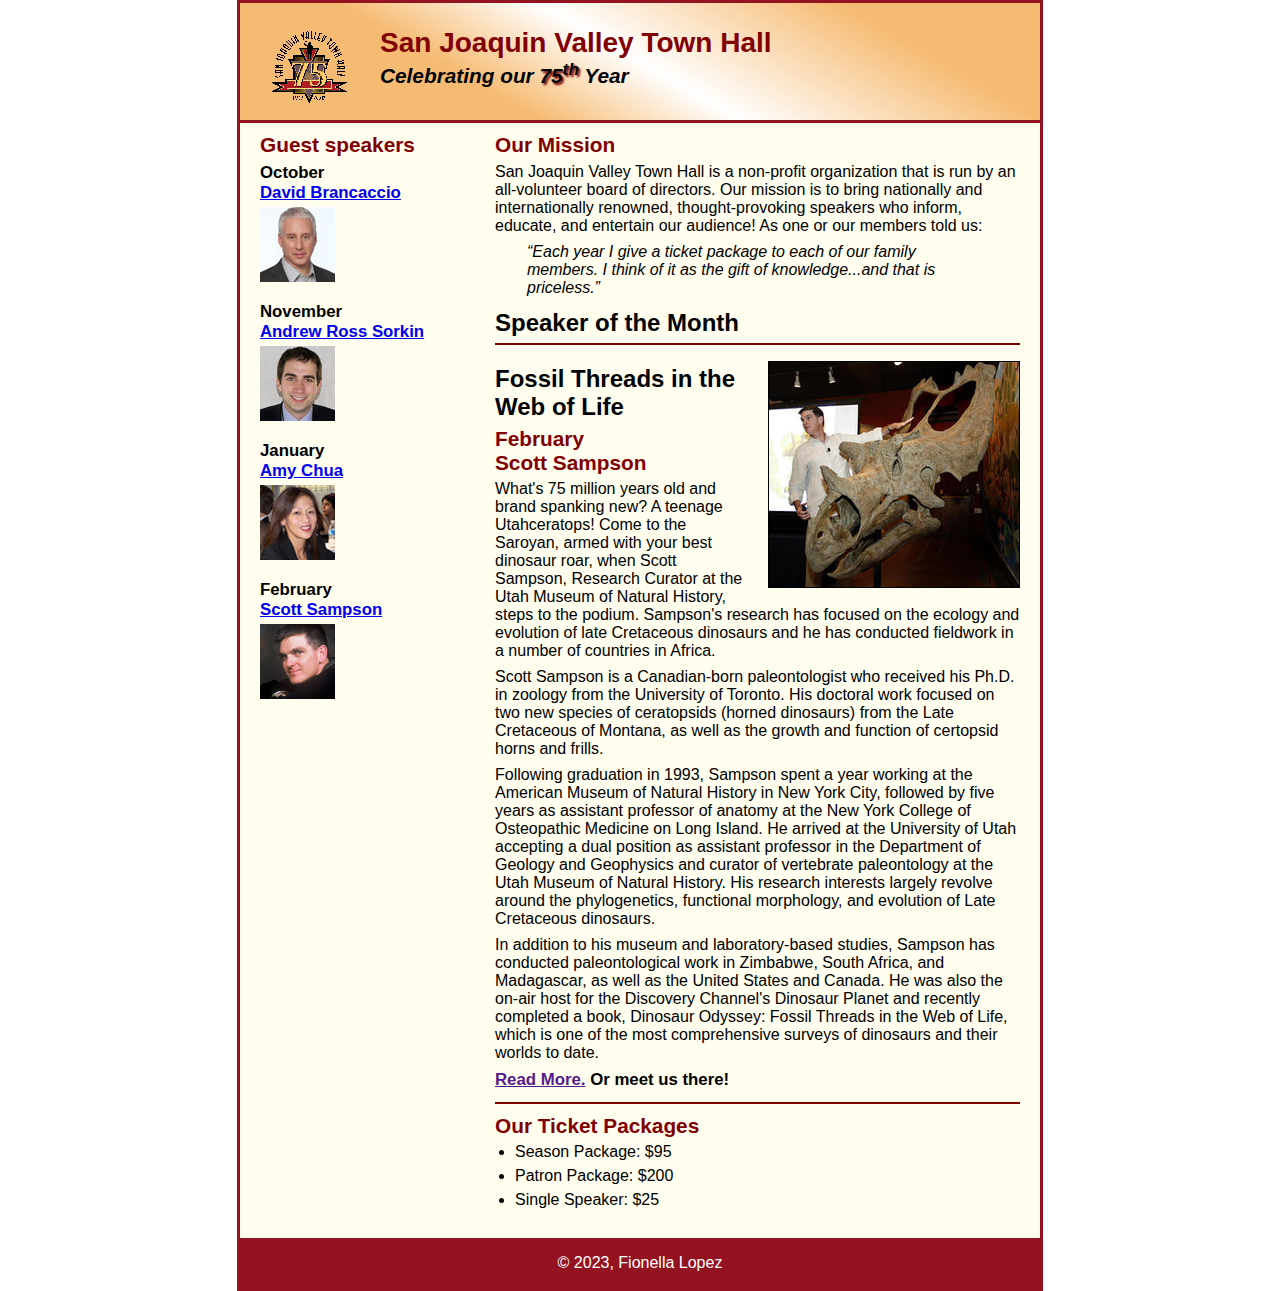
==== index.html @ 3fae97ea "Update and rename index (3).html to index.html" ====
<!DOCTYPE html>
<html lang="en">

<head>
	<meta charset="utf-8">
	<title>San Joaquin Valley Town Hall</title>
	<link rel="shortcut icon" href="../images/favicon.ico">
	<link rel="stylesheet" href="../styles/c6_speaker.css">
</head>

<body>
	<header>
		<img src="../images/town_hall_logo.gif" alt="Town Hall logo" height="80">
		<h2>San Joaquin Valley Town Hall</h2>
		<h3>Celebrating our <span class="shadow">75<sup>th</sup></span> Year</h3>
	</header>
	<main>
		<section>
      <h2>Our Mission</h2>
      <p>San Joaquin Valley Town Hall is a non-profit organization that is run by an 
        all-volunteer board of directors. Our mission is to bring nationally and 
        internationally renowned, thought-provoking speakers who inform, educate, 
        and entertain our audience! As one or our members told us:</p>
      <blockquote>&ldquo;Each year I give a ticket package to each of our family members. 
        I think of it as the gift of knowledge...and that is priceless.&rdquo;</blockquote>
      <h1> <b>Speaker of the Month </b> </h1>
			<article>
				<img src="../images/sampson_dinosaur.jpg" alt="Scott Sampson with dinosaur">
        <h1>Fossil Threads in the Web of Life</h1>
				<h2>February<br>Scott Sampson</h2>
				<p>What's 75 million years old and brand spanking new? A teenage Utahceratops! Come to the 
				   Saroyan, armed with your best dinosaur roar, when Scott Sampson, Research Curator at the 
				   Utah Museum of Natural History, steps to the podium. Sampson's research has focused on the 
				   ecology and evolution of late Cretaceous dinosaurs and he has conducted fieldwork in a number 
				   of countries in Africa.</p>
				<p>Scott Sampson is a Canadian-born paleontologist who received his Ph.D. in zoology from the 
				   University of Toronto. His doctoral work focused on two new species of ceratopsids (horned 
				   dinosaurs) from the Late Cretaceous of Montana, as well as the growth and function of certopsid 
				   horns and frills.</p>
				<p>Following graduation in 1993, Sampson spent a year working at the American Museum of Natural 
				   History in New York City, followed by five years as assistant professor of anatomy at the New 
				   York College of Osteopathic Medicine on Long Island. He arrived at the University of Utah 
				   accepting a dual position as assistant professor in the Department of Geology and Geophysics 
				   and curator of vertebrate paleontology at the Utah Museum of Natural History. His research 
				   interests largely revolve around the phylogenetics, functional morphology, and evolution of 
				   Late Cretaceous dinosaurs.</p>
				<p>In addition to his museum and laboratory-based studies, Sampson has conducted paleontological 
				   work in Zimbabwe, South Africa, and Madagascar, as well as the United States and Canada. He was 
				   also the on-air host for the Discovery Channel's Dinosaur Planet and recently completed a book, 
				   Dinosaur Odyssey: Fossil Threads in the Web of Life, which is one of the most 
				   comprehensive surveys of dinosaurs and their worlds to date.</p>
        <h3> <a href=""> Read More.</a> <b>Or meet us there!</b></h3>
			</article>
      <h2>Our Ticket Packages</h2>
      <ul>
        <li>Season Package: $95</li>
        <li>Patron Package: $200</li>
        <li>Single Speaker: $25</li>
      </ul>
		</section>
		<aside>
			<h2>Guest speakers</h2>
			<h3>October<br><a href="../speakers/brancaccio.html">David Brancaccio</a></h3>
			<img src="../images/brancaccio75.jpg" alt="David Brancaccio photo">
			<h3>November<br><a href="../speakers/sorkin.html">Andrew Ross Sorkin</a></h3>
			<img src="../images/sorkin75.jpg" alt="Andrew Ross Sorkin photo">
			<h3>January<br><a href="../speakers/chua.html">Amy Chua</a></h3>
			<img src="../images/chua75.jpg" alt="Amy Chua photo">
			<h3>February<br><a href="../speakers/c6_sampson.html">Scott Sampson</a></h3>
			<img src="../images/sampson75.jpg" alt="Scott Sampson photo">
		</aside>
	</main>
	<footer>
		<p>&copy; 2023, Fionella Lopez </p>
	</footer>
</body>
</html>
---- styles/c6_speaker.css ----
/* the styles for the elements */
* {
	margin: 0;
	padding: 0;
}
html {
	background-color: white;
}
body {
	font-family: Arial, Helvetica, sans-serif;
    font-size: 100%;
    width: 800px;
    margin: 0 auto;
    border: 3px solid #931420;
    background-color: #fffded;
}
a:focus, a:hover {
	font-style: italic;
}
/* the styles for the header */
header {
	padding: 1.5em 0 2em 0;
	border-bottom: 3px solid #931420;
		background-image: -moz-linear-gradient(
	    30deg, #f6bb73 0%, #f6bb73 30%, white 50%, #f6bb73 80%, #f6bb73 100%);
	background-image: -webkit-linear-gradient(
	    30deg, #f6bb73 0%, #f6bb73 30%, white 50%, #f6bb73 80%, #f6bb73 100%);
	background-image: -o-linear-gradient(
	    30deg, #f6bb73 0%, #f6bb73 30%, white 50%, #f6bb73 80%, #f6bb73 100%);
	background-image: linear-gradient(
	    30deg, #f6bb73 0%, #f6bb73 30%, white 50%, #f6bb73 80%, #f6bb73 100%);
}
header h2 {
	font-size: 175%;
	color: #800000;
}
header h3 {
	font-size: 130%;
	font-style: italic;
}
header img {
	float: left;
	padding: 0 30px;
}
.shadow {
	text-shadow: 2px 2px 2px #800000;
}
/* the styles for the section */
section {
	width: 525px;
	float: right;
	padding: 0 20px 20px 20px;
}
section h1 {
	font-size: 150%;
	padding: .5em 0 .25em 0;
	margin: 0;
}
section h2 {
	color: #800000;
	font-size: 130%;
	padding: .5em 0 .25em 0;
}
section p {
	padding-bottom: .5em;
}
section blockquote {
	padding: 0 2em;
	font-style: italic;
}
section ul {
	padding: 0 0 .25em 1.25em;
}
section li {
	padding-bottom: .35em;
}

/* the styles for the article */
article {
	padding: .5em 0;
	border-top: 2px solid #800000;
	border-bottom: 2px solid #800000;
}
article h2 {
	padding-top: 0;
}
article h3 {
	font-size: 105%;
	padding-bottom: .25em;
}
article img {
	float: right;
	margin: .5em 0 1em 1em;
	border: 1px solid black;
}

/* the styles for the aside */
aside {
	width: 215px;
	float: right;
	padding: 0 0 20px 20px;
}
aside h2 {
	color: #800000;
	font-size: 130%;
	padding: .5em 0 .25em 0;
}
aside h3 {
	font-size: 105%;
	padding-bottom: .25em;
}
aside img {
	padding-bottom: 1em;
}

/* the styles for the footer */
footer {
	background-color: #931420;
	clear: both;

}
footer p {
	text-align: center;
	color: white;
	padding: 1em 0;
}
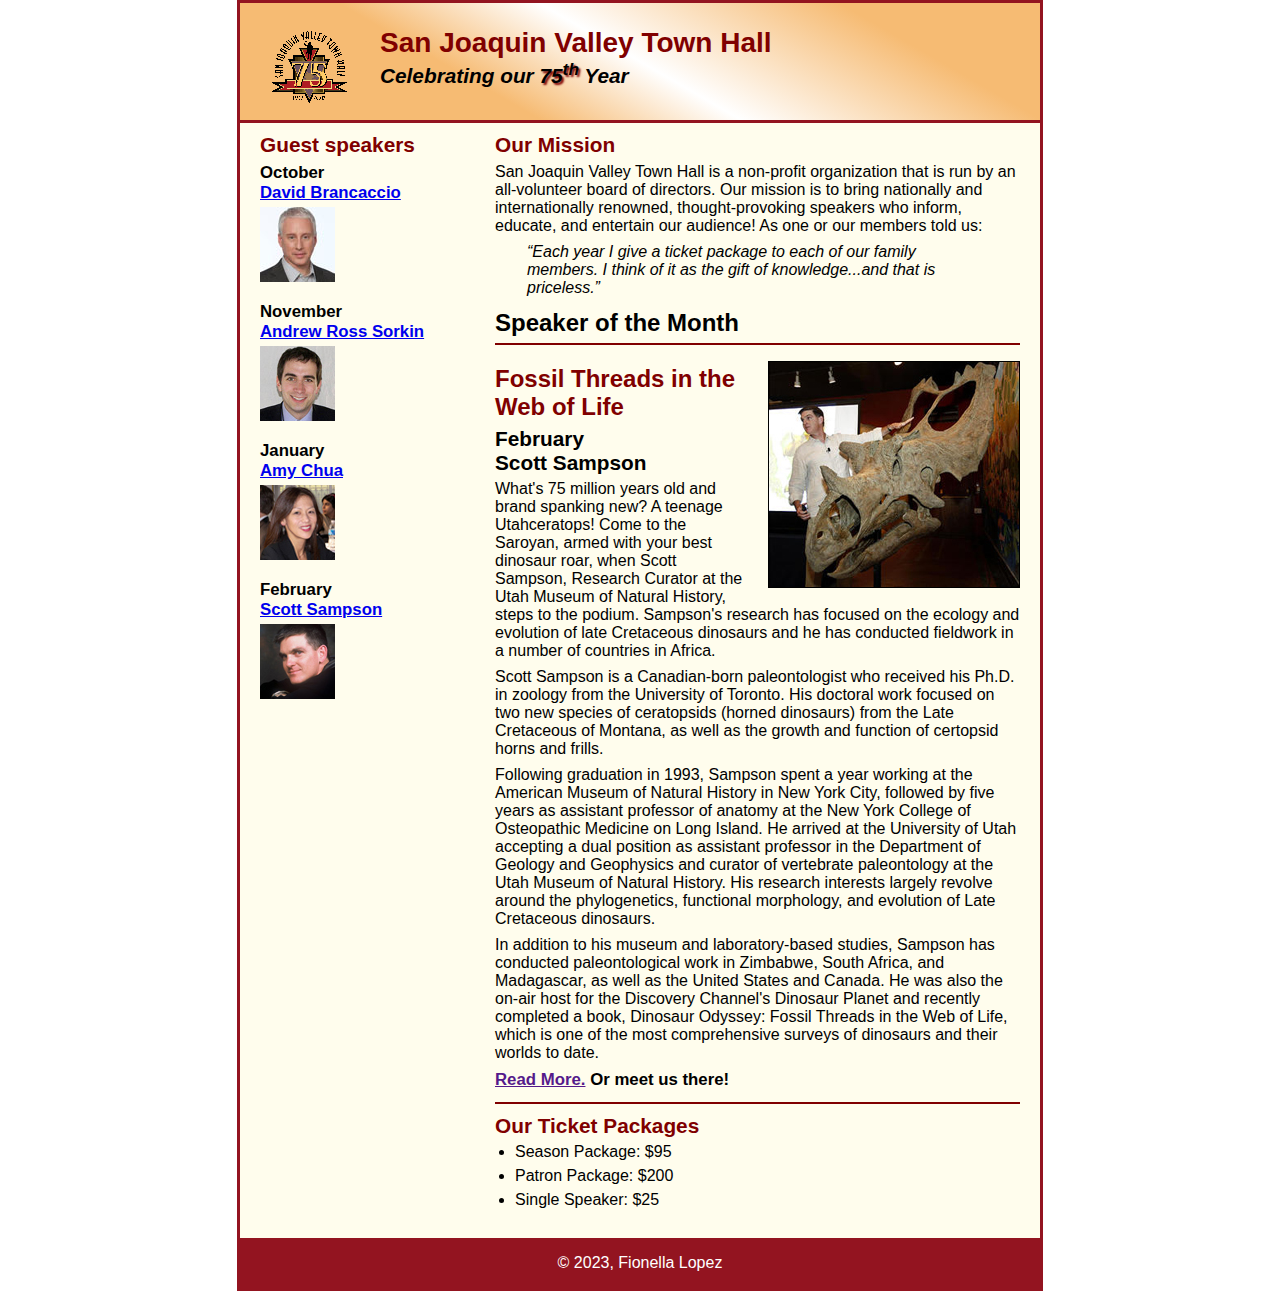
==== commit 92a70080: "Update index.html" ====
--- a/index.html
+++ b/index.html
@@ -4,13 +4,13 @@
 <head>
 	<meta charset="utf-8">
 	<title>San Joaquin Valley Town Hall</title>
-	<link rel="shortcut icon" href="../images/favicon.ico">
-	<link rel="stylesheet" href="../styles/c6_speaker.css">
+	<link rel="shortcut icon" href="images/favicon.ico">
+	<link rel="stylesheet" href="styles/c6_speaker.css">
 </head>
 
 <body>
 	<header>
-		<img src="../images/town_hall_logo.gif" alt="Town Hall logo" height="80">
+		<img src="images/town_hall_logo.gif" alt="Town Hall logo" height="80">
 		<h2>San Joaquin Valley Town Hall</h2>
 		<h3>Celebrating our <span class="shadow">75<sup>th</sup></span> Year</h3>
 	</header>
@@ -25,7 +25,7 @@
         I think of it as the gift of knowledge...and that is priceless.&rdquo;</blockquote>
       <h1> <b>Speaker of the Month </b> </h1>
 			<article>
-				<img src="../images/sampson_dinosaur.jpg" alt="Scott Sampson with dinosaur">
+				<img src="images/sampson_dinosaur.jpg" alt="Scott Sampson with dinosaur">
         <h1>Fossil Threads in the Web of Life</h1>
 				<h2>February<br>Scott Sampson</h2>
 				<p>What's 75 million years old and brand spanking new? A teenage Utahceratops! Come to the 
@@ -60,14 +60,14 @@
 		</section>
 		<aside>
 			<h2>Guest speakers</h2>
-			<h3>October<br><a href="../speakers/brancaccio.html">David Brancaccio</a></h3>
-			<img src="../images/brancaccio75.jpg" alt="David Brancaccio photo">
-			<h3>November<br><a href="../speakers/sorkin.html">Andrew Ross Sorkin</a></h3>
-			<img src="../images/sorkin75.jpg" alt="Andrew Ross Sorkin photo">
-			<h3>January<br><a href="../speakers/chua.html">Amy Chua</a></h3>
-			<img src="../images/chua75.jpg" alt="Amy Chua photo">
-			<h3>February<br><a href="../speakers/c6_sampson.html">Scott Sampson</a></h3>
-			<img src="../images/sampson75.jpg" alt="Scott Sampson photo">
+			<h3>October<br><a href="speakers/brancaccio.html">David Brancaccio</a></h3>
+			<img src="images/brancaccio75.jpg" alt="David Brancaccio photo">
+			<h3>November<br><a href="speakers/sorkin.html">Andrew Ross Sorkin</a></h3>
+			<img src="images/sorkin75.jpg" alt="Andrew Ross Sorkin photo">
+			<h3>January<br><a href="speakers/chua.html">Amy Chua</a></h3>
+			<img src="images/chua75.jpg" alt="Amy Chua photo">
+			<h3>February<br><a href="speakers/c6_sampson.html">Scott Sampson</a></h3>
+			<img src="images/sampson75.jpg" alt="Scott Sampson photo">
 		</aside>
 	</main>
 	<footer>
--- a/styles/c6_speaker.css
+++ b/styles/c6_speaker.css
@@ -81,8 +81,12 @@
 	border-top: 2px solid #800000;
 	border-bottom: 2px solid #800000;
 }
+article h1{
+  color:#800000;
+}
 article h2 {
 	padding-top: 0;
+  color: black;
 }
 article h3 {
 	font-size: 105%;
